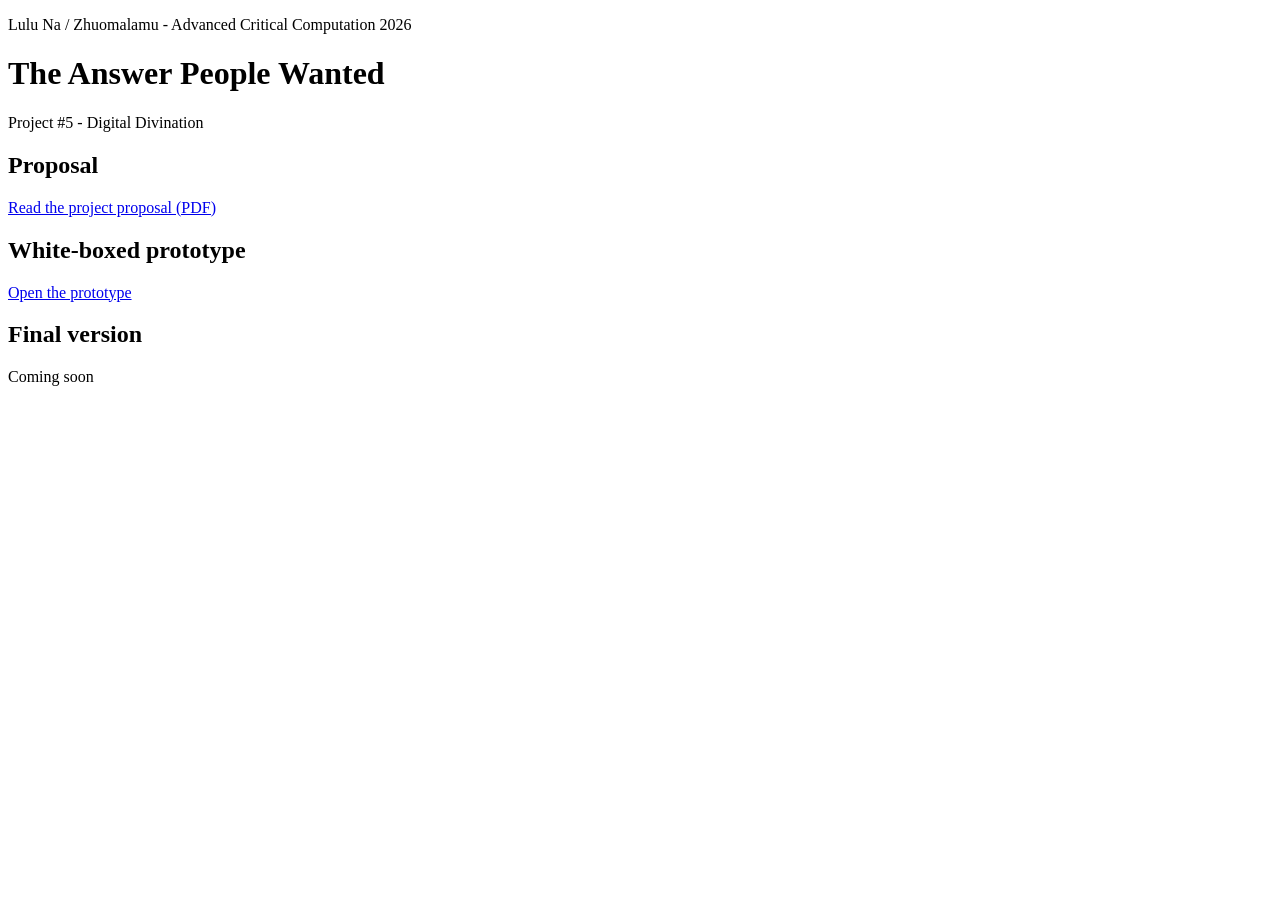
==== index.html @ 64e849f7 "Add files via upload" ====
<!DOCTYPE html>
<html lang="en">
<head>
  <meta charset="UTF-8">
  <meta name="viewport" content="width=device-width, initial-scale=1.0">
  <title>The Answer People Wanted - Project #5</title>
  <link rel="stylesheet" href="prototype/style.css">
</head>
<body>

  <p class="small">Lulu Na / Zhuomalamu - Advanced Critical Computation 2026</p>
  <h1>The Answer People Wanted</h1>
  <p>Project #5 - Digital Divination</p>

  <div class="box">
    <h2>Proposal</h2>
    <p><a href="proposal/proposal.pdf">Read the project proposal (PDF)</a></p>
  </div>

  <div class="box">
    <h2>White-boxed prototype</h2>
    <p><a href="prototype/">Open the prototype</a></p>
  </div>

  <div class="box">
    <h2>Final version</h2>
    <p>Coming soon</p>
  </div>

</body>
</html>
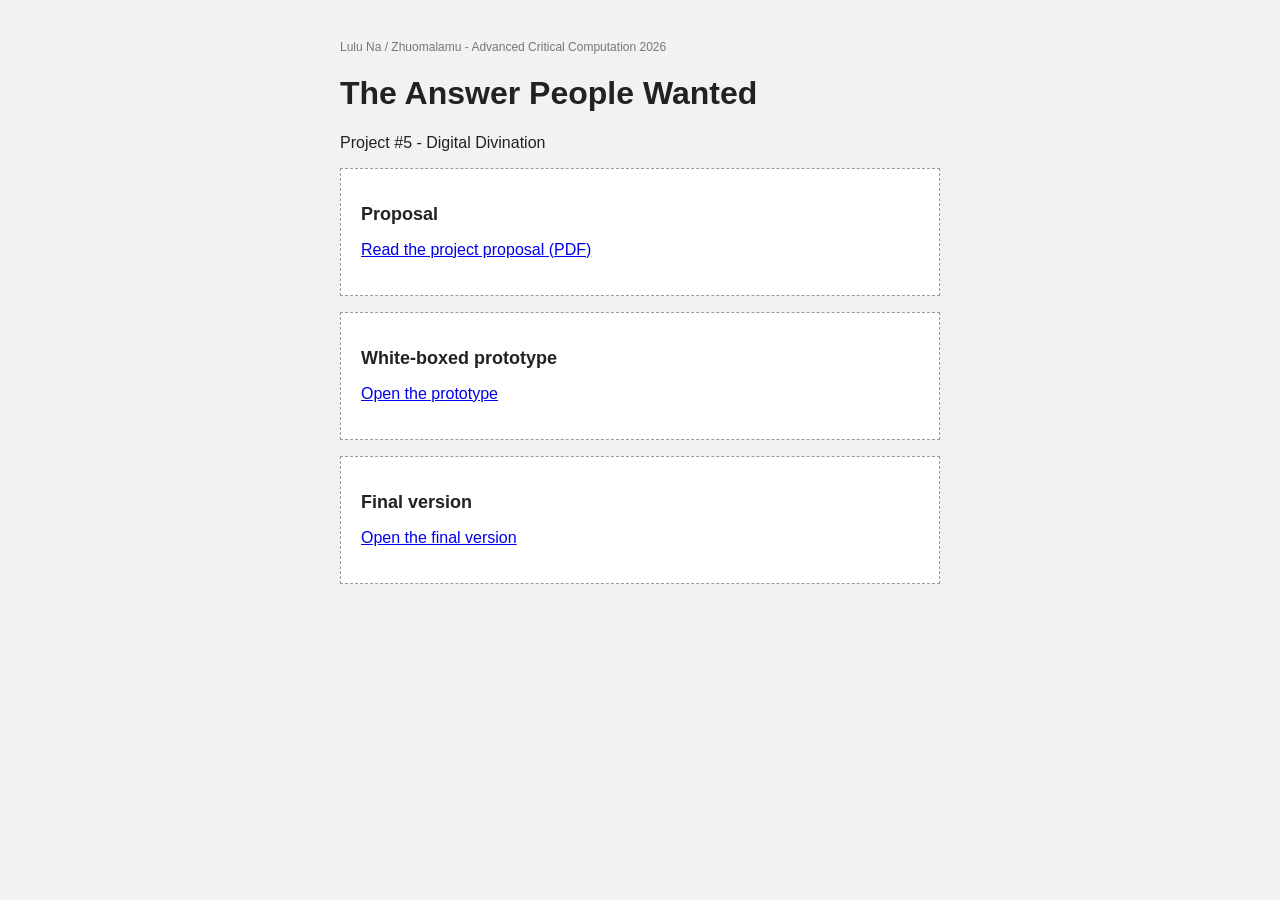
==== commit f617899c: "Add files via upload" ====
--- a/index.html
+++ b/index.html
@@ -24,7 +24,7 @@
 
   <div class="box">
     <h2>Final version</h2>
-    <p>Coming soon</p>
+    <p><a href="final/">Open the final version</a></p>
   </div>
 
 </body>
--- a/prototype/style.css
+++ b/prototype/style.css
@@ -0,0 +1,63 @@
+/* Simple white-box styling: grey background, white boxes, black buttons */
+
+body {
+  max-width: 600px;
+  margin: 40px auto;
+  padding: 0 16px;
+  font-family: Arial, sans-serif;
+  background-color: #f2f2f2;
+  color: #222;
+}
+
+.small {
+  font-size: 12px;
+  color: #777;
+}
+
+.box {
+  background-color: white;
+  border: 1px dashed #999;
+  padding: 20px;
+  margin-bottom: 16px;
+}
+
+h2 {
+  font-size: 18px;
+}
+
+textarea {
+  width: 100%;
+  box-sizing: border-box;
+  padding: 8px;
+  font-size: 16px;
+}
+
+button {
+  margin-top: 10px;
+  padding: 8px 14px;
+  font-size: 14px;
+  background-color: #222;
+  color: white;
+  border: none;
+  cursor: pointer;
+}
+
+.answer {
+  font-size: 20px;
+  padding: 16px;
+  background-color: #f2f2f2;
+  border-left: 4px solid #222;
+}
+
+.follow-up {
+  font-style: italic;
+}
+
+.whitebox {
+  font-size: 13px;
+  background-color: #e6e6e6;
+}
+
+.hidden {
+  display: none;
+}
